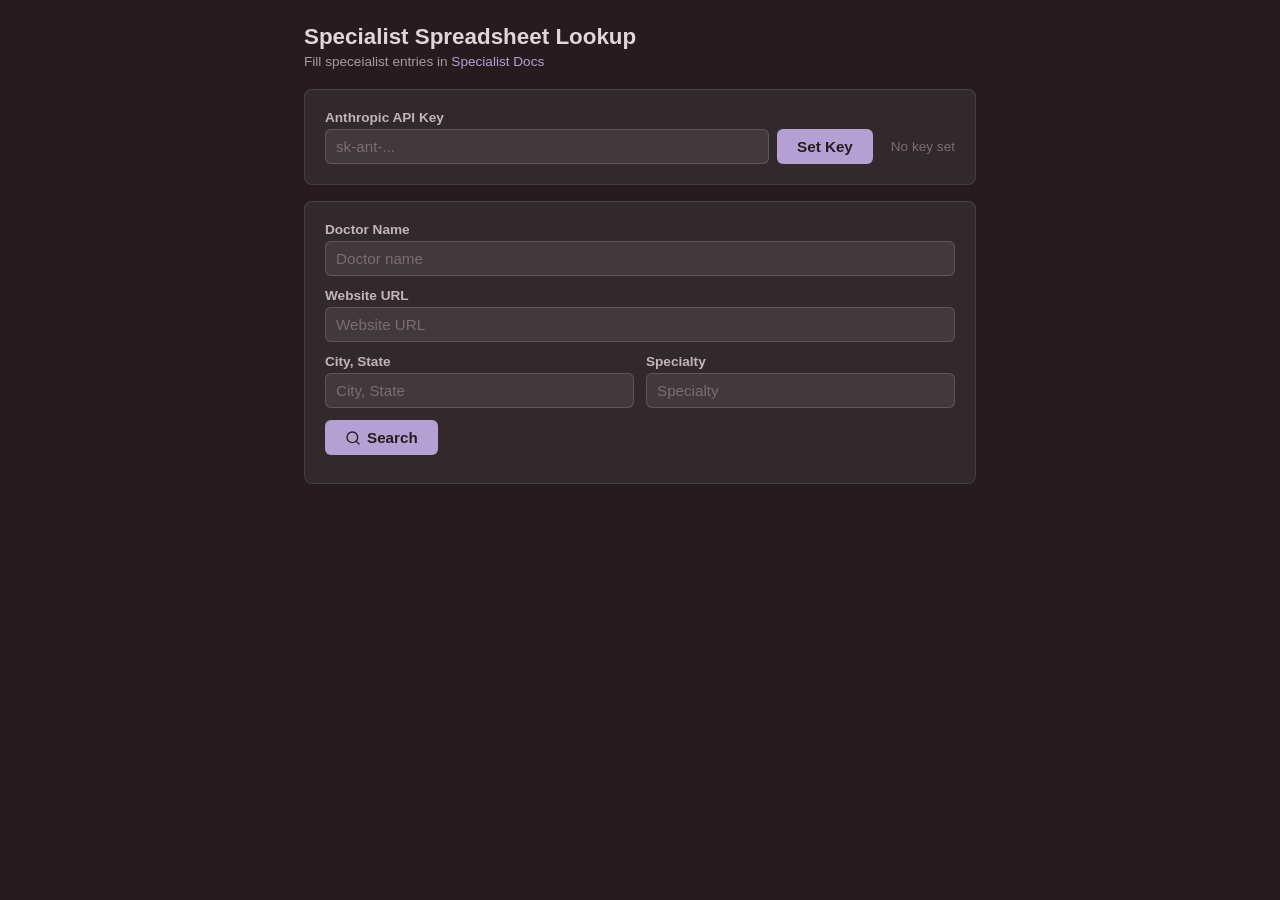
==== fb171c00d15bb9c1/index.html @ 6422f513 "Add specialist spreadsheet lookup tool at hidden subpath Co-Authored-By: Claude Opus 4.6 <noreply@an" ====
<!DOCTYPE html>
<html lang="en">
<head>
  <meta charset="UTF-8">
  <meta name="viewport" content="width=device-width, initial-scale=1.0">
  <meta name="robots" content="noindex, nofollow">
  <title>Specialist Lookup</title>
  <style>
    * { box-sizing: border-box; margin: 0; padding: 0; }
    body { font-family: -apple-system, BlinkMacSystemFont, 'Segoe UI', sans-serif; max-width: 720px; margin: 0 auto; padding: 24px; background: rgb(38,28,32); color: #e0d6d9; }
    h1 { font-size: 1.4rem; margin-bottom: 4px; }
    .subtitle { color: #a89a9e; font-size: 0.85rem; margin-bottom: 20px; }
    .subtitle a { color: rgb(180,160,210); text-decoration: none; }
    .subtitle a:hover { text-decoration: underline; }
    section { background: rgba(255,255,255,0.06); border: 1px solid rgba(255,255,255,0.1); border-radius: 8px; padding: 20px; margin-bottom: 16px; }
    label { display: block; font-size: 0.85rem; font-weight: 600; margin-bottom: 4px; color: #c4b5b9; }
    input[type="text"], input[type="password"], input[type="url"] {
      width: 100%; padding: 8px 10px; border: 1px solid rgba(255,255,255,0.15); border-radius: 6px; font-size: 0.95rem; margin-bottom: 12px; background: rgba(255,255,255,0.08); color: #e0d6d9;
    }
    input::placeholder { color: #7a6d71; }
    input:focus { outline: none; border-color: rgb(180,160,210); box-shadow: 0 0 0 2px rgba(180,160,210,0.3); }
    .row { display: flex; gap: 12px; }
    .row > div { flex: 1; }
    button {
      padding: 9px 20px; border: none; border-radius: 6px; font-size: 0.95rem; font-weight: 600; cursor: pointer; transition: background 0.15s;
    }
    .btn-primary { background: rgb(180,160,210); color: rgb(38,28,32); }
    .btn-primary:hover { background: rgb(160,140,195); }
    .btn-primary:disabled { background: rgba(180,160,210,0.4); cursor: not-allowed; }
    .btn-secondary { background: rgba(180,160,210,0.15); color: rgb(180,160,210); border: 1px solid rgba(180,160,210,0.3); }
    .btn-secondary:hover { background: rgba(180,160,210,0.25); }
    .btn-icon { display: inline-flex; align-items: center; gap: 6px; }
    .btn-icon svg { width: 16px; height: 16px; }
    .key-status { display: inline-block; margin-left: 10px; font-size: 0.85rem; }
    .key-status.set { color: #6fbf73; }
    .key-status.unset { color: #7a6d71; }
    #results { display: none; }
    .confidence-badge {
      display: inline-block; padding: 1px 8px; border-radius: 10px; font-weight: 700; font-size: 0.8rem; color: #fff;
    }
    .row-box {
      background: rgba(0,0,0,0.25); border: 1px solid rgba(255,255,255,0.1); border-radius: 6px; padding: 12px; font-family: 'SF Mono', 'Menlo', 'Consolas', monospace;
      font-size: 0.8rem; white-space: pre-wrap; word-break: break-all; margin: 12px 0; line-height: 1.5; color: #d4cace;
    }
    .stats { font-size: 0.8rem; color: #8a7d81; margin-top: 8px; display: flex; flex-wrap: wrap; gap: 4px 16px; }
    .stat-item { display: inline-flex; align-items: center; gap: 4px; }
    .stat-item svg { width: 14px; height: 14px; stroke: #8a7d81; }
    .notes-box { margin-top: 12px; padding: 10px; background: rgba(180,160,210,0.1); border: 1px solid rgba(180,160,210,0.25); border-radius: 6px; font-size: 0.85rem; }
    .notes-box strong { display: block; margin-bottom: 4px; }
    .error { color: #ef5350; font-size: 0.9rem; margin-top: 8px; }
    .spinner { display: inline-block; width: 16px; height: 16px; border: 2px solid rgba(255,255,255,0.15); border-top-color: rgb(180,160,210); border-radius: 50%; animation: spin 0.6s linear infinite; vertical-align: middle; margin-right: 6px; }
    @keyframes spin { to { transform: rotate(360deg); } }
    .copy-feedback { color: #6fbf73; font-size: 0.85rem; margin-left: 8px; opacity: 0; transition: opacity 0.3s; }
    .copy-feedback.show { opacity: 1; }
    .field-preview { margin-top: 12px; }
    .field-preview summary { font-size: 0.85rem; color: #a89a9e; cursor: pointer; }
    .field-grid { display: grid; grid-template-columns: auto 1fr; gap: 2px 12px; font-size: 0.8rem; margin-top: 6px; }
    .field-grid .label { color: #8a7d81; text-align: right; }
    .field-grid .value { font-family: monospace; }
  </style>
</head>
<body>
  <h1>Specialist Spreadsheet Lookup</h1>
  <p class="subtitle">Fill speceialist entries in <a href="https://docs.google.com/spreadsheets/d/16W8Ww12LPx_zIERXYRNdT2VoAsUKqEi3X2edYB291-s/edit?gid=0#gid=0">Specialist Docs</a>  </p>

  <!-- API Key -->
  <section>
    <label for="apiKey">Anthropic API Key</label>
    <div style="display:flex; gap:8px; align-items:center;">
      <input type="password" id="apiKey" placeholder="sk-ant-..." style="margin-bottom:0; flex:1;">
      <button class="btn-primary" onclick="setApiKey()">Set Key</button>
      <span id="keyStatus" class="key-status unset">No key set</span>
    </div>
  </section>

  <!-- Search Form -->
  <section>
    <label for="doctorName">Doctor Name</label>
    <input type="text" id="doctorName" placeholder="Doctor name">
    <label for="websiteUrl">Website URL</label>
    <input type="url" id="websiteUrl" placeholder="Website URL">
    <div class="row">
      <div>
        <label for="cityState">City, State</label>
        <input type="text" id="cityState" placeholder="City, State">
      </div>
      <div>
        <label for="specialty">Specialty</label>
        <input type="text" id="specialty" placeholder="Specialty">
      </div>
    </div>
    <button class="btn-primary btn-icon" id="searchBtn" onclick="search()">
      <svg xmlns="http://www.w3.org/2000/svg" width="24" height="24" viewBox="0 0 24 24" fill="none" stroke="currentColor" stroke-width="2" stroke-linecap="round" stroke-linejoin="round"><path d="m21 21-4.34-4.34"/><circle cx="11" cy="11" r="8"/></svg>
      <span id="searchBtnText">Search</span>
    </button>
    <span id="searchStatus"></span>
    <div id="searchError" class="error"></div>
  </section>

  <!-- Results -->
  <section id="results">
    <div style="margin-bottom:8px;">
      <strong>Results</strong>
    </div>
    <div style="display:flex; align-items:center; gap:8px;">
      <button class="btn-secondary btn-icon" onclick="copyToClipboard()">
        <svg xmlns="http://www.w3.org/2000/svg" width="24" height="24" viewBox="0 0 24 24" fill="none" stroke="currentColor" stroke-width="2" stroke-linecap="round" stroke-linejoin="round"><rect width="14" height="14" x="8" y="8" rx="2" ry="2"/><path d="M4 16c-1.1 0-2-.9-2-2V4c0-1.1.9-2 2-2h10c1.1 0 2 .9 2 2"/></svg>
        Copy Row to Clipboard
      </button>
      <span id="copyFeedback" class="copy-feedback">Copied!</span>
    </div>
    <div id="rowBox" class="row-box"></div>
    <div class="stats">
      <span class="stat-item" id="statConfidence">
        <svg xmlns="http://www.w3.org/2000/svg" width="24" height="24" viewBox="0 0 24 24" fill="none" stroke="currentColor" stroke-width="2" stroke-linecap="round" stroke-linejoin="round"><circle cx="12" cy="12" r="10"/><circle cx="12" cy="12" r="6"/><circle cx="12" cy="12" r="2"/></svg>
        <span id="confidenceBadge" class="confidence-badge"></span>
      </span>
      <span class="stat-item" id="statTime">
        <svg xmlns="http://www.w3.org/2000/svg" width="24" height="24" viewBox="0 0 24 24" fill="none" stroke="currentColor" stroke-width="2" stroke-linecap="round" stroke-linejoin="round"><line x1="10" x2="14" y1="2" y2="2"/><line x1="12" x2="15" y1="14" y2="11"/><circle cx="12" cy="14" r="8"/></svg>
        <span id="statTimeVal"></span>
      </span>
      <span class="stat-item" id="statCost">
        <svg xmlns="http://www.w3.org/2000/svg" width="24" height="24" viewBox="0 0 24 24" fill="none" stroke="currentColor" stroke-width="2" stroke-linecap="round" stroke-linejoin="round"><circle cx="12" cy="12" r="10"/><path d="M16 8h-6a2 2 0 1 0 0 4h4a2 2 0 1 1 0 4H8"/><path d="M12 18V6"/></svg>
        <span id="statCostVal"></span>
      </span>
      <span class="stat-item" id="statSearches">
        <svg xmlns="http://www.w3.org/2000/svg" width="24" height="24" viewBox="0 0 24 24" fill="none" stroke="currentColor" stroke-width="2" stroke-linecap="round" stroke-linejoin="round"><path d="m21 21-4.34-4.34"/><circle cx="11" cy="11" r="8"/></svg>
        <span id="statSearchesVal"></span>
      </span>
      <span class="stat-item" id="statIn">
        <svg xmlns="http://www.w3.org/2000/svg" width="24" height="24" viewBox="0 0 24 24" fill="none" stroke="currentColor" stroke-width="2" stroke-linecap="round" stroke-linejoin="round"><rect width="8" height="4" x="8" y="2" rx="1" ry="1"/><path d="M8 4H6a2 2 0 0 0-2 2v14a2 2 0 0 0 2 2h12a2 2 0 0 0 2-2v-2"/><path d="M16 4h2a2 2 0 0 1 2 2v4"/><path d="M21 14H11"/><path d="m15 10-4 4 4 4"/></svg>
        <span id="statInVal"></span>
      </span>
      <span class="stat-item" id="statOut">
        <svg xmlns="http://www.w3.org/2000/svg" width="24" height="24" viewBox="0 0 24 24" fill="none" stroke="currentColor" stroke-width="2" stroke-linecap="round" stroke-linejoin="round"><rect width="8" height="4" x="8" y="2" rx="1"/><path d="M8 4H6a2 2 0 0 0-2 2v14a2 2 0 0 0 2 2h12a2 2 0 0 0 2-2v-.5"/><path d="M16 4h2a2 2 0 0 1 1.73 1"/><path d="M8 18h1"/><path d="M21.378 12.626a1 1 0 0 0-3.004-3.004l-4.01 4.012a2 2 0 0 0-.506.854l-.837 2.87a.5.5 0 0 0 .62.62l2.87-.837a2 2 0 0 0 .854-.506z"/></svg>
        <span id="statOutVal"></span>
      </span>
    </div>
    <details class="field-preview">
      <summary>View parsed fields</summary>
      <div id="fieldGrid" class="field-grid"></div>
    </details>
    <div id="notesBox" class="notes-box" style="display:none;">
      <strong>Notes</strong>
      <span id="notesContent"></span>
    </div>
  </section>

  <script>
    let hasResults = false;

    // --- API Key ---
    function setApiKey() {
      const key = document.getElementById('apiKey').value.trim();
      if (!key) return;
      sessionStorage.setItem('anthropic_key', key);
      document.getElementById('apiKey').value = '';
      updateKeyStatus();
    }

    function updateKeyStatus() {
      const el = document.getElementById('keyStatus');
      if (sessionStorage.getItem('anthropic_key')) {
        el.textContent = 'Key set ✓';
        el.className = 'key-status set';
      } else {
        el.textContent = 'No key set';
        el.className = 'key-status unset';
      }
    }
    updateKeyStatus();

    // --- Confidence color ---
    function getConfidenceColor(score) {
      if (score <= 3) return '#c62828';
      if (score <= 5) return '#e65100';
      if (score <= 7) return '#f9a825';
      return '#2e7d32';
    }

    // --- Cost estimate ---
    function estimateCost(usage, numSearches) {
      const inputCost = (usage.input_tokens || 0) / 1_000_000 * 3;
      const outputCost = (usage.output_tokens || 0) / 1_000_000 * 15;
      const searchCost = numSearches * 0.01;
      return inputCost + outputCost + searchCost;
    }

    // --- Build tab-separated row ---
    // Columns: Name | Website | (blank) | Title | (blank) | Field | (blank) | Street | City | State | (blank/email spacer) | Phone | (blank) | Notes | Year
    function buildRow(d) {
      const cols = [
        d.doctor_name || '',
        d.website || '',
        '',  // blank spacer
        d.title || '',
        '',  // blank spacer
        d.medical_field || '',
        '',  // blank spacer
        d.street || '',
        d.city || '',
        d.state || '',
        '',  // blank spacer (was email)
        d.phone || '',
        '',  // blank spacer
        d.notes || '',
        new Date().getFullYear().toString()
      ];
      return cols.join('\t');
    }

    // --- Copy to clipboard ---
    function copyToClipboard() {
      const row = document.getElementById('rowBox').dataset.row;
      navigator.clipboard.writeText(row).then(() => {
        const fb = document.getElementById('copyFeedback');
        fb.classList.add('show');
        setTimeout(() => fb.classList.remove('show'), 1500);
      });
    }

    // --- Reset form for new search ---
    function resetForNewSearch() {
      document.getElementById('doctorName').value = '';
      document.getElementById('websiteUrl').value = '';
      document.getElementById('cityState').value = '';
      document.getElementById('specialty').value = '';
      document.getElementById('results').style.display = 'none';
      document.getElementById('searchError').textContent = '';
      hasResults = false;
      updateSearchButton();
      document.getElementById('doctorName').focus();
    }

    function updateSearchButton() {
      const textEl = document.getElementById('searchBtnText');
      textEl.textContent = hasResults ? 'New Search' : 'Search';
    }

    // --- Main search ---
    async function search() {
      // If we have results showing, reset for a new search instead
      if (hasResults) {
        resetForNewSearch();
        return;
      }

      const apiKey = sessionStorage.getItem('anthropic_key');
      if (!apiKey) {
        document.getElementById('searchError').textContent = 'Please set your API key first.';
        return;
      }

      const name = document.getElementById('doctorName').value.trim();
      const url = document.getElementById('websiteUrl').value.trim();
      const cityState = document.getElementById('cityState').value.trim();
      const specialty = document.getElementById('specialty').value.trim();

      if (!name && !url) {
        document.getElementById('searchError').textContent = 'Please enter at least a doctor name or website URL.';
        return;
      }

      // Clear previous
      document.getElementById('searchError').textContent = '';
      document.getElementById('results').style.display = 'none';
      const btn = document.getElementById('searchBtn');
      btn.disabled = true;
      document.getElementById('searchStatus').innerHTML = '<span class="spinner"></span>Searching...';

      const startTime = performance.now();

      // Build user message
      let query = 'Look up this medical provider and return their information:\n';
      if (name) query += `Name: ${name}\n`;
      if (url) query += `Website/URL: ${url}\n`;
      if (cityState) query += `Location: ${cityState}\n`;
      if (specialty) query += `Specialty: ${specialty}\n`;

      const systemPrompt = `You are a medical provider research assistant. Given provider details, use web search to find accurate information about the provider.

CRITICAL: Your final response must be ONLY a raw JSON object. No introductory text, no explanation, no markdown, no code fences. Just the JSON object starting with { and ending with }.

The JSON object must have these exact fields:
{
  "doctor_name": "(Dr) First Last — use the format: if they are a doctor, prefix with 'Dr' (no period), then first name, then last name. Do NOT include suffixes like MD, DO, etc in this field. Example: 'Dr Jane Smith' or 'Jane Smith' if not a doctor.",
  "website": "Their practice/profile URL",
  "title": "Their professional title/credentials (MD, DO, NP, PA-C, DPT, etc.)",
  "medical_field": "Broad medical specialty only (e.g. Rheumatology, Cardiology, Genetics, Physical Therapy, Allergy & Immunology). No subspecialties.",
  "street": "Practice street address",
  "city": "City",
  "state": "State abbreviation (2 letters)",
  "phone": "Phone number",
  "notes": "Only include flags from this exact list, separated by semicolons, if they apply: doesn't take insurance; no longer practicing; outside the U.S.; accepts telehealth. If none apply, use an empty string.",
  "confidence": 8
}

The "confidence" field is 0-10: how confident you are in the accuracy of the data.
- 9-10: Found official website or verified directory listing with all details confirmed
- 7-8: Found on reputable medical directories, most details confirmed
- 5-6: Found some info but had to piece together from multiple sources
- 3-4: Limited info found, some fields are best guesses
- 0-2: Very little found, most fields uncertain

If you cannot find a field, use an empty string "". Never make up information — leave fields blank rather than guessing.

Remember: output ONLY the JSON object. No other text before or after it.`;

      try {
        const resp = await fetch('https://api.anthropic.com/v1/messages', {
          method: 'POST',
          headers: {
            'Content-Type': 'application/json',
            'x-api-key': apiKey,
            'anthropic-version': '2023-06-01',
            'anthropic-dangerous-direct-browser-access': 'true'
          },
          body: JSON.stringify({
            model: 'claude-sonnet-4-6',
            max_tokens: 1024,
            system: systemPrompt,
            tools: [{ type: 'web_search_20250305', name: 'web_search', max_uses: 5 }],
            messages: [{ role: 'user', content: query }]
          })
        });

        if (!resp.ok) {
          const errBody = await resp.json().catch(() => ({}));
          if (resp.status === 401) throw new Error('Invalid API key. Please re-enter your key.');
          if (resp.status === 429) throw new Error('Rate limited. Please wait a moment and try again.');
          throw new Error(errBody.error?.message || `API error ${resp.status}`);
        }

        const data = await resp.json();
        const elapsed = ((performance.now() - startTime) / 1000).toFixed(1);

        // Count web searches used
        let numSearches = 0;
        for (const block of data.content) {
          if (block.type === 'web_search_tool_result') numSearches++;
        }

        // Collect all text blocks from the response
        const textBlocks = data.content
          .filter(b => b.type === 'text' && b.text.trim())
          .map(b => b.text.trim());

        if (textBlocks.length === 0) throw new Error('No text response from API.');

        // Try each text block, preferring ones that look like JSON
        let result = null;
        for (const raw of textBlocks) {
          // Strip markdown code fences if present
          let cleaned = raw.replace(/```(?:json)?\s*/gi, '').replace(/\s*```/gi, '').trim();

          // Try direct parse first
          try { result = JSON.parse(cleaned); break; } catch (_) {}

          // Try to extract a JSON object containing "confidence" (our required field)
          const match = cleaned.match(/\{[^{}]*"confidence"\s*:\s*\d+[^{}]*\}/s);
          if (match) {
            try { result = JSON.parse(match[0]); break; } catch (_) {}
          }

          // Broader: find the largest {...} block
          const broad = cleaned.match(/\{[\s\S]*\}/);
          if (broad) {
            try { result = JSON.parse(broad[0]); break; } catch (_) {}
          }
        }

        if (!result) {
          throw new Error('Could not parse JSON from response:\n' + textBlocks[textBlocks.length - 1].slice(0, 300));
        }

        // Display results
        const confidence = Math.round(result.confidence ?? 0);
        const badge = document.getElementById('confidenceBadge');
        badge.textContent = `Confidence: ${confidence}/10`;
        badge.style.background = getConfidenceColor(confidence);

        const row = buildRow(result);
        const rowBox = document.getElementById('rowBox');
        rowBox.textContent = row.replace(/\t/g, ' → ');
        rowBox.dataset.row = row;

        // Stats
        const cost = estimateCost(data.usage, numSearches);
        document.getElementById('statTimeVal').textContent = elapsed + 's';
        document.getElementById('statCostVal').textContent = '~$' + cost.toFixed(4);
        document.getElementById('statSearchesVal').textContent = numSearches + ' searches';
        document.getElementById('statInVal').textContent = data.usage.input_tokens + ' in';
        document.getElementById('statOutVal').textContent = data.usage.output_tokens + ' out';

        // Field preview
        const fields = ['doctor_name','website','title','medical_field','street','city','state','phone'];
        const fieldLabels = ['Name','Website','Title','Field','Street','City','State','Phone'];
        const grid = document.getElementById('fieldGrid');
        grid.innerHTML = '';
        fields.forEach((f, i) => {
          grid.innerHTML += `<div class="label">${fieldLabels[i]}:</div><div class="value">${result[f] || '—'}</div>`;
        });

        // Notes
        const notesBox = document.getElementById('notesBox');
        if (result.notes) {
          document.getElementById('notesContent').textContent = result.notes;
          notesBox.style.display = 'block';
        } else {
          notesBox.style.display = 'none';
        }

        document.getElementById('results').style.display = 'block';
        hasResults = true;
        updateSearchButton();

      } catch (err) {
        document.getElementById('searchError').textContent = err.message;
      } finally {
        btn.disabled = false;
        document.getElementById('searchStatus').innerHTML = '';
      }
    }

    // Allow Enter key to trigger search from input fields
    document.querySelectorAll('#doctorName, #websiteUrl, #cityState, #specialty').forEach(el => {
      el.addEventListener('keydown', e => { if (e.key === 'Enter') search(); });
    });
    document.getElementById('apiKey').addEventListener('keydown', e => { if (e.key === 'Enter') setApiKey(); });
  </script>
</body>
</html>
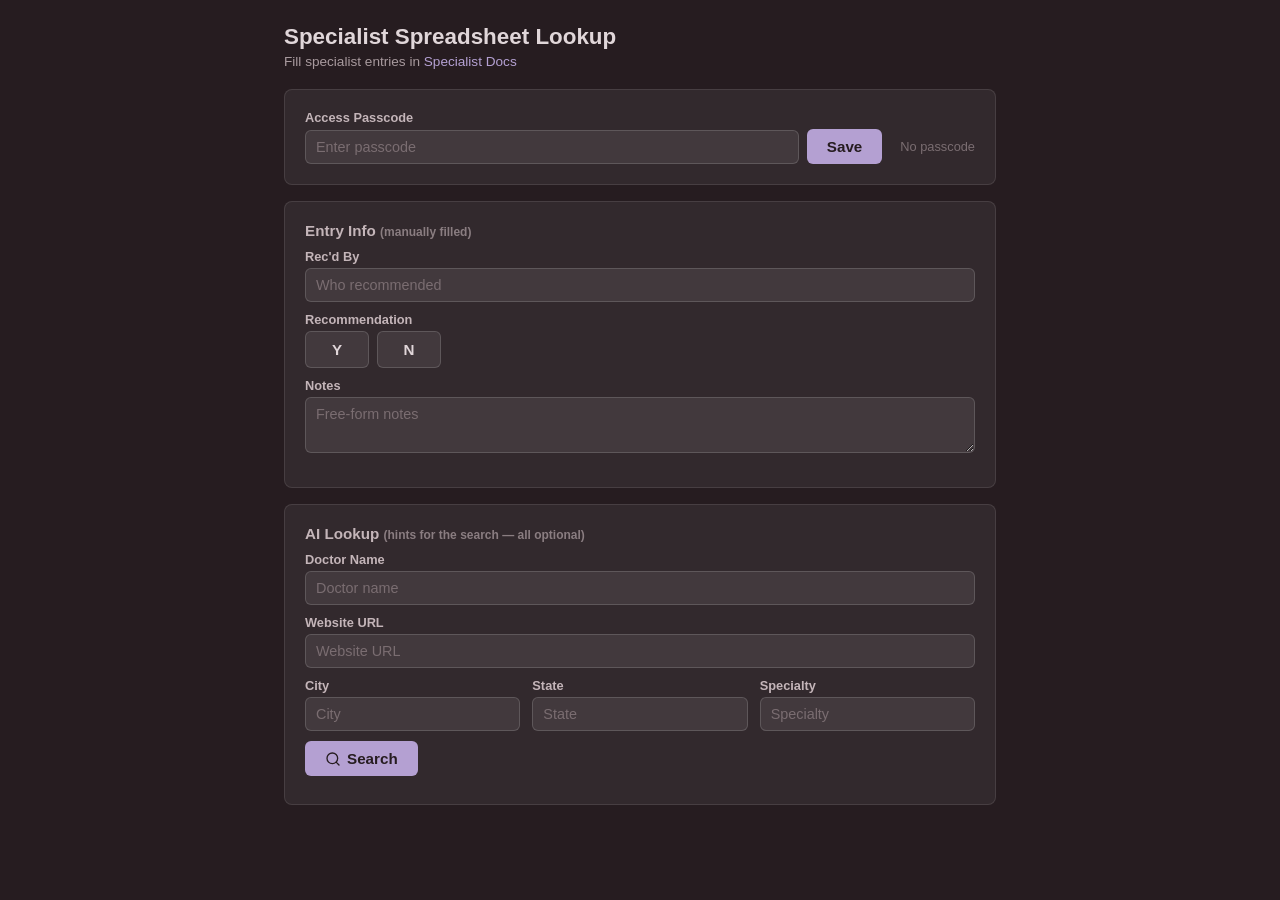
==== commit bb6e330b: "specialist: backend proxy, editable fields, Y/N recommendation - Move Anthropic API key off the clie" ====
--- a/fb171c00d15bb9c1/index.html
+++ b/fb171c00d15bb9c1/index.html
@@ -7,18 +7,20 @@
   <title>Specialist Lookup</title>
   <style>
     * { box-sizing: border-box; margin: 0; padding: 0; }
-    body { font-family: -apple-system, BlinkMacSystemFont, 'Segoe UI', sans-serif; max-width: 720px; margin: 0 auto; padding: 24px; background: rgb(38,28,32); color: #e0d6d9; }
+    body { font-family: -apple-system, BlinkMacSystemFont, 'Segoe UI', sans-serif; max-width: 760px; margin: 0 auto; padding: 24px; background: rgb(38,28,32); color: #e0d6d9; }
     h1 { font-size: 1.4rem; margin-bottom: 4px; }
+    h3 { font-size: 0.95rem; margin-bottom: 10px; color: #c4b5b9; }
     .subtitle { color: #a89a9e; font-size: 0.85rem; margin-bottom: 20px; }
     .subtitle a { color: rgb(180,160,210); text-decoration: none; }
     .subtitle a:hover { text-decoration: underline; }
     section { background: rgba(255,255,255,0.06); border: 1px solid rgba(255,255,255,0.1); border-radius: 8px; padding: 20px; margin-bottom: 16px; }
-    label { display: block; font-size: 0.85rem; font-weight: 600; margin-bottom: 4px; color: #c4b5b9; }
-    input[type="text"], input[type="password"], input[type="url"] {
-      width: 100%; padding: 8px 10px; border: 1px solid rgba(255,255,255,0.15); border-radius: 6px; font-size: 0.95rem; margin-bottom: 12px; background: rgba(255,255,255,0.08); color: #e0d6d9;
-    }
-    input::placeholder { color: #7a6d71; }
-    input:focus { outline: none; border-color: rgb(180,160,210); box-shadow: 0 0 0 2px rgba(180,160,210,0.3); }
+    label { display: block; font-size: 0.8rem; font-weight: 600; margin-bottom: 4px; color: #c4b5b9; }
+    input[type="text"], input[type="password"], input[type="url"], input[type="number"], textarea {
+      width: 100%; padding: 8px 10px; border: 1px solid rgba(255,255,255,0.15); border-radius: 6px; font-size: 0.9rem; margin-bottom: 10px; background: rgba(255,255,255,0.08); color: #e0d6d9; font-family: inherit;
+    }
+    textarea { resize: vertical; min-height: 56px; }
+    input::placeholder, textarea::placeholder { color: #7a6d71; }
+    input:focus, textarea:focus { outline: none; border-color: rgb(180,160,210); box-shadow: 0 0 0 2px rgba(180,160,210,0.3); }
     .row { display: flex; gap: 12px; }
     .row > div { flex: 1; }
     button {
@@ -31,58 +33,71 @@
     .btn-secondary:hover { background: rgba(180,160,210,0.25); }
     .btn-icon { display: inline-flex; align-items: center; gap: 6px; }
     .btn-icon svg { width: 16px; height: 16px; }
-    .key-status { display: inline-block; margin-left: 10px; font-size: 0.85rem; }
-    .key-status.set { color: #6fbf73; }
-    .key-status.unset { color: #7a6d71; }
+    .status-pill { display: inline-block; margin-left: 10px; font-size: 0.8rem; }
+    .status-pill.set { color: #6fbf73; }
+    .status-pill.unset { color: #7a6d71; }
     #results { display: none; }
     .confidence-badge {
       display: inline-block; padding: 1px 8px; border-radius: 10px; font-weight: 700; font-size: 0.8rem; color: #fff;
     }
-    .row-box {
-      background: rgba(0,0,0,0.25); border: 1px solid rgba(255,255,255,0.1); border-radius: 6px; padding: 12px; font-family: 'SF Mono', 'Menlo', 'Consolas', monospace;
-      font-size: 0.8rem; white-space: pre-wrap; word-break: break-all; margin: 12px 0; line-height: 1.5; color: #d4cace;
-    }
-    .stats { font-size: 0.8rem; color: #8a7d81; margin-top: 8px; display: flex; flex-wrap: wrap; gap: 4px 16px; }
+    .stats { font-size: 0.78rem; color: #8a7d81; margin-top: 10px; display: flex; flex-wrap: wrap; gap: 4px 16px; }
     .stat-item { display: inline-flex; align-items: center; gap: 4px; }
-    .stat-item svg { width: 14px; height: 14px; stroke: #8a7d81; }
-    .notes-box { margin-top: 12px; padding: 10px; background: rgba(180,160,210,0.1); border: 1px solid rgba(180,160,210,0.25); border-radius: 6px; font-size: 0.85rem; }
-    .notes-box strong { display: block; margin-bottom: 4px; }
-    .error { color: #ef5350; font-size: 0.9rem; margin-top: 8px; }
-    .spinner { display: inline-block; width: 16px; height: 16px; border: 2px solid rgba(255,255,255,0.15); border-top-color: rgb(180,160,210); border-radius: 50%; animation: spin 0.6s linear infinite; vertical-align: middle; margin-right: 6px; }
+    .error { color: #ef5350; font-size: 0.85rem; margin-top: 8px; white-space: pre-wrap; }
+    .ok-msg { color: #6fbf73; font-size: 0.85rem; margin-top: 8px; }
+    .spinner { display: inline-block; width: 14px; height: 14px; border: 2px solid rgba(255,255,255,0.15); border-top-color: rgb(180,160,210); border-radius: 50%; animation: spin 0.6s linear infinite; vertical-align: middle; margin-right: 6px; }
     @keyframes spin { to { transform: rotate(360deg); } }
-    .copy-feedback { color: #6fbf73; font-size: 0.85rem; margin-left: 8px; opacity: 0; transition: opacity 0.3s; }
-    .copy-feedback.show { opacity: 1; }
-    .field-preview { margin-top: 12px; }
-    .field-preview summary { font-size: 0.85rem; color: #a89a9e; cursor: pointer; }
-    .field-grid { display: grid; grid-template-columns: auto 1fr; gap: 2px 12px; font-size: 0.8rem; margin-top: 6px; }
-    .field-grid .label { color: #8a7d81; text-align: right; }
-    .field-grid .value { font-family: monospace; }
+    .field-grid { display: grid; grid-template-columns: 1fr 1fr; gap: 10px 12px; }
+    .field-grid .full { grid-column: 1 / -1; }
+    .section-hint { font-size: 0.75rem; color: #8a7d81; margin-bottom: 10px; }
+    .yn-group { display: flex; gap: 8px; margin-bottom: 10px; }
+    .yn-btn { flex: 0 0 64px; padding: 9px 0; background: rgba(255,255,255,0.08); color: #e0d6d9; border: 1px solid rgba(255,255,255,0.15); border-radius: 6px; font-weight: 600; cursor: pointer; }
+    .yn-btn:hover { background: rgba(255,255,255,0.14); }
+    .yn-btn.active { background: rgb(180,160,210); color: rgb(38,28,32); border-color: rgb(180,160,210); }
   </style>
 </head>
 <body>
   <h1>Specialist Spreadsheet Lookup</h1>
-  <p class="subtitle">Fill speceialist entries in <a href="https://docs.google.com/spreadsheets/d/16W8Ww12LPx_zIERXYRNdT2VoAsUKqEi3X2edYB291-s/edit?gid=0#gid=0">Specialist Docs</a>  </p>
-
-  <!-- API Key -->
+  <p class="subtitle">Fill specialist entries in <a href="https://docs.google.com/spreadsheets/d/16W8Ww12LPx_zIERXYRNdT2VoAsUKqEi3X2edYB291-s/edit?gid=963110880#gid=963110880">Specialist Docs</a></p>
+
+  <!-- Passcode -->
   <section>
-    <label for="apiKey">Anthropic API Key</label>
+    <label for="passcode">Access Passcode</label>
     <div style="display:flex; gap:8px; align-items:center;">
-      <input type="password" id="apiKey" placeholder="sk-ant-..." style="margin-bottom:0; flex:1;">
-      <button class="btn-primary" onclick="setApiKey()">Set Key</button>
-      <span id="keyStatus" class="key-status unset">No key set</span>
+      <input type="password" id="passcode" placeholder="Enter passcode" style="margin-bottom:0; flex:1;">
+      <button class="btn-primary" onclick="savePasscode()">Save</button>
+      <span id="passcodeStatus" class="status-pill unset">No passcode</span>
     </div>
   </section>
 
-  <!-- Search Form -->
+  <!-- Manual entry info -->
   <section>
+    <h3>Entry Info <span class="section-hint">(manually filled)</span></h3>
+    <label for="recdBy">Rec'd By</label>
+    <input type="text" id="recdBy" placeholder="Who recommended">
+    <label>Recommendation</label>
+    <div class="yn-group">
+      <button type="button" class="yn-btn" data-val="Y" onclick="setRecommendation('Y')">Y</button>
+      <button type="button" class="yn-btn" data-val="N" onclick="setRecommendation('N')">N</button>
+    </div>
+    <label for="notesManual">Notes</label>
+    <textarea id="notesManual" placeholder="Free-form notes"></textarea>
+  </section>
+
+  <!-- AI Search -->
+  <section>
+    <h3>AI Lookup <span class="section-hint">(hints for the search — all optional)</span></h3>
     <label for="doctorName">Doctor Name</label>
     <input type="text" id="doctorName" placeholder="Doctor name">
     <label for="websiteUrl">Website URL</label>
     <input type="url" id="websiteUrl" placeholder="Website URL">
     <div class="row">
       <div>
-        <label for="cityState">City, State</label>
-        <input type="text" id="cityState" placeholder="City, State">
+        <label for="searchCity">City</label>
+        <input type="text" id="searchCity" placeholder="City">
+      </div>
+      <div>
+        <label for="searchState">State</label>
+        <input type="text" id="searchState" placeholder="State">
       </div>
       <div>
         <label for="specialty">Specialty</label>
@@ -97,80 +112,92 @@
     <div id="searchError" class="error"></div>
   </section>
 
-  <!-- Results -->
+  <!-- Review & Submit -->
   <section id="results">
-    <div style="margin-bottom:8px;">
-      <strong>Results</strong>
-    </div>
-    <div style="display:flex; align-items:center; gap:8px;">
-      <button class="btn-secondary btn-icon" onclick="copyToClipboard()">
-        <svg xmlns="http://www.w3.org/2000/svg" width="24" height="24" viewBox="0 0 24 24" fill="none" stroke="currentColor" stroke-width="2" stroke-linecap="round" stroke-linejoin="round"><rect width="14" height="14" x="8" y="8" rx="2" ry="2"/><path d="M4 16c-1.1 0-2-.9-2-2V4c0-1.1.9-2 2-2h10c1.1 0 2 .9 2 2"/></svg>
-        Copy Row to Clipboard
+    <h3>Review &amp; Submit <span class="section-hint">(edit anything before submitting)</span></h3>
+    <div class="field-grid">
+      <div class="full"><label for="f_doctor_name">Doctor Name</label><input type="text" id="f_doctor_name"></div>
+      <div class="full"><label for="f_website">Website</label><input type="text" id="f_website"></div>
+      <div><label for="f_title">Title</label><input type="text" id="f_title"></div>
+      <div><label for="f_field">Field</label><input type="text" id="f_field"></div>
+      <div><label for="f_subspecialty">Subspecialty</label><input type="text" id="f_subspecialty"></div>
+      <div><label for="f_email">Email</label><input type="text" id="f_email"></div>
+      <div class="full"><label for="f_street">Street</label><input type="text" id="f_street"></div>
+      <div><label for="f_city">City</label><input type="text" id="f_city"></div>
+      <div><label for="f_state">State</label><input type="text" id="f_state"></div>
+      <div><label for="f_country">Country</label><input type="text" id="f_country"></div>
+      <div><label for="f_phone">Phone</label><input type="text" id="f_phone"></div>
+      <div class="full"><label for="f_chases_notes">Chase's Notes <span class="section-hint">(flags: doesn't take insurance; no longer practicing; outside the U.S.; accepts telehealth)</span></label><textarea id="f_chases_notes"></textarea></div>
+    </div>
+
+    <div class="stats">
+      <span class="stat-item"><span id="confidenceBadge" class="confidence-badge"></span></span>
+      <span class="stat-item" id="statTime"></span>
+      <span class="stat-item" id="statCost"></span>
+      <span class="stat-item" id="statSearches"></span>
+      <span class="stat-item" id="statIn"></span>
+      <span class="stat-item" id="statOut"></span>
+    </div>
+
+    <div style="margin-top:14px; display:flex; gap:10px; align-items:center; flex-wrap:wrap;">
+      <button class="btn-primary btn-icon" id="submitBtn" onclick="submitRow()">
+        <svg xmlns="http://www.w3.org/2000/svg" width="24" height="24" viewBox="0 0 24 24" fill="none" stroke="currentColor" stroke-width="2" stroke-linecap="round" stroke-linejoin="round"><path d="M5 12h14"/><path d="m12 5 7 7-7 7"/></svg>
+        <span id="submitBtnText">Submit to Sheet</span>
       </button>
-      <span id="copyFeedback" class="copy-feedback">Copied!</span>
-    </div>
-    <div id="rowBox" class="row-box"></div>
-    <div class="stats">
-      <span class="stat-item" id="statConfidence">
-        <svg xmlns="http://www.w3.org/2000/svg" width="24" height="24" viewBox="0 0 24 24" fill="none" stroke="currentColor" stroke-width="2" stroke-linecap="round" stroke-linejoin="round"><circle cx="12" cy="12" r="10"/><circle cx="12" cy="12" r="6"/><circle cx="12" cy="12" r="2"/></svg>
-        <span id="confidenceBadge" class="confidence-badge"></span>
-      </span>
-      <span class="stat-item" id="statTime">
-        <svg xmlns="http://www.w3.org/2000/svg" width="24" height="24" viewBox="0 0 24 24" fill="none" stroke="currentColor" stroke-width="2" stroke-linecap="round" stroke-linejoin="round"><line x1="10" x2="14" y1="2" y2="2"/><line x1="12" x2="15" y1="14" y2="11"/><circle cx="12" cy="14" r="8"/></svg>
-        <span id="statTimeVal"></span>
-      </span>
-      <span class="stat-item" id="statCost">
-        <svg xmlns="http://www.w3.org/2000/svg" width="24" height="24" viewBox="0 0 24 24" fill="none" stroke="currentColor" stroke-width="2" stroke-linecap="round" stroke-linejoin="round"><circle cx="12" cy="12" r="10"/><path d="M16 8h-6a2 2 0 1 0 0 4h4a2 2 0 1 1 0 4H8"/><path d="M12 18V6"/></svg>
-        <span id="statCostVal"></span>
-      </span>
-      <span class="stat-item" id="statSearches">
-        <svg xmlns="http://www.w3.org/2000/svg" width="24" height="24" viewBox="0 0 24 24" fill="none" stroke="currentColor" stroke-width="2" stroke-linecap="round" stroke-linejoin="round"><path d="m21 21-4.34-4.34"/><circle cx="11" cy="11" r="8"/></svg>
-        <span id="statSearchesVal"></span>
-      </span>
-      <span class="stat-item" id="statIn">
-        <svg xmlns="http://www.w3.org/2000/svg" width="24" height="24" viewBox="0 0 24 24" fill="none" stroke="currentColor" stroke-width="2" stroke-linecap="round" stroke-linejoin="round"><rect width="8" height="4" x="8" y="2" rx="1" ry="1"/><path d="M8 4H6a2 2 0 0 0-2 2v14a2 2 0 0 0 2 2h12a2 2 0 0 0 2-2v-2"/><path d="M16 4h2a2 2 0 0 1 2 2v4"/><path d="M21 14H11"/><path d="m15 10-4 4 4 4"/></svg>
-        <span id="statInVal"></span>
-      </span>
-      <span class="stat-item" id="statOut">
-        <svg xmlns="http://www.w3.org/2000/svg" width="24" height="24" viewBox="0 0 24 24" fill="none" stroke="currentColor" stroke-width="2" stroke-linecap="round" stroke-linejoin="round"><rect width="8" height="4" x="8" y="2" rx="1"/><path d="M8 4H6a2 2 0 0 0-2 2v14a2 2 0 0 0 2 2h12a2 2 0 0 0 2-2v-.5"/><path d="M16 4h2a2 2 0 0 1 1.73 1"/><path d="M8 18h1"/><path d="M21.378 12.626a1 1 0 0 0-3.004-3.004l-4.01 4.012a2 2 0 0 0-.506.854l-.837 2.87a.5.5 0 0 0 .62.62l2.87-.837a2 2 0 0 0 .854-.506z"/></svg>
-        <span id="statOutVal"></span>
-      </span>
-    </div>
-    <details class="field-preview">
-      <summary>View parsed fields</summary>
-      <div id="fieldGrid" class="field-grid"></div>
-    </details>
-    <div id="notesBox" class="notes-box" style="display:none;">
-      <strong>Notes</strong>
-      <span id="notesContent"></span>
-    </div>
+      <button class="btn-secondary" onclick="resetForNewSearch()">New Entry</button>
+      <span id="submitStatus"></span>
+    </div>
+    <div id="submitError" class="error"></div>
+    <div id="submitOk" class="ok-msg"></div>
   </section>
 
   <script>
-    let hasResults = false;
-
-    // --- API Key ---
-    function setApiKey() {
-      const key = document.getElementById('apiKey').value.trim();
-      if (!key) return;
-      sessionStorage.setItem('anthropic_key', key);
-      document.getElementById('apiKey').value = '';
-      updateKeyStatus();
-    }
-
-    function updateKeyStatus() {
-      const el = document.getElementById('keyStatus');
-      if (sessionStorage.getItem('anthropic_key')) {
-        el.textContent = 'Key set ✓';
-        el.className = 'key-status set';
+    // -------- Config --------
+    // Paste your Apps Script Web App /exec URL here after deploying Code.gs.
+    const APPS_SCRIPT_URL = 'https://script.google.com/macros/s/AKfycbxqiUSY56_TKivSuB5uBr_kqLIBAvUWoM9eKv2EmB8wHJyqKV0Xi3uWPy6Q5M1JGTIE/exec';
+
+    // -------- Passcode (stored locally so it persists across tabs) --------
+    function savePasscode() {
+      const v = document.getElementById('passcode').value.trim();
+      if (!v) return;
+      localStorage.setItem('specialist_passcode', v);
+      document.getElementById('passcode').value = '';
+      updatePasscodeStatus();
+    }
+    function updatePasscodeStatus() {
+      const el = document.getElementById('passcodeStatus');
+      if (localStorage.getItem('specialist_passcode')) {
+        el.textContent = 'Passcode set ✓';
+        el.className = 'status-pill set';
       } else {
-        el.textContent = 'No key set';
-        el.className = 'key-status unset';
-      }
-    }
-    updateKeyStatus();
-
-    // --- Confidence color ---
+        el.textContent = 'No passcode';
+        el.className = 'status-pill unset';
+      }
+    }
+    updatePasscodeStatus();
+
+    function getPasscode() {
+      return localStorage.getItem('specialist_passcode') || '';
+    }
+
+    // -------- Backend call (avoids CORS preflight by using text/plain) --------
+    async function callBackend(payload) {
+      if (!APPS_SCRIPT_URL || APPS_SCRIPT_URL.startsWith('REPLACE_')) {
+        throw new Error('Backend URL not configured. Edit APPS_SCRIPT_URL in index.html.');
+      }
+      const resp = await fetch(APPS_SCRIPT_URL, {
+        method: 'POST',
+        headers: { 'Content-Type': 'text/plain;charset=utf-8' },
+        body: JSON.stringify(payload),
+      });
+      const text = await resp.text();
+      let data;
+      try { data = JSON.parse(text); } catch (_) { throw new Error('Bad response from backend: ' + text.slice(0, 200)); }
+      if (!data.ok) throw new Error(data.error || 'Unknown backend error');
+      return data;
+    }
+
+    // -------- Confidence color --------
     function getConfidenceColor(score) {
       if (score <= 3) return '#c62828';
       if (score <= 5) return '#e65100';
@@ -178,102 +205,70 @@
       return '#2e7d32';
     }
 
-    // --- Cost estimate ---
     function estimateCost(usage, numSearches) {
-      const inputCost = (usage.input_tokens || 0) / 1_000_000 * 3;
+      const inputCost  = (usage.input_tokens  || 0) / 1_000_000 * 3;
       const outputCost = (usage.output_tokens || 0) / 1_000_000 * 15;
       const searchCost = numSearches * 0.01;
       return inputCost + outputCost + searchCost;
     }
 
-    // --- Build tab-separated row ---
-    // Columns: Name | Website | (blank) | Title | (blank) | Field | (blank) | Street | City | State | (blank/email spacer) | Phone | (blank) | Notes | Year
-    function buildRow(d) {
-      const cols = [
-        d.doctor_name || '',
-        d.website || '',
-        '',  // blank spacer
-        d.title || '',
-        '',  // blank spacer
-        d.medical_field || '',
-        '',  // blank spacer
-        d.street || '',
-        d.city || '',
-        d.state || '',
-        '',  // blank spacer (was email)
-        d.phone || '',
-        '',  // blank spacer
-        d.notes || '',
-        new Date().getFullYear().toString()
-      ];
-      return cols.join('\t');
-    }
-
-    // --- Copy to clipboard ---
-    function copyToClipboard() {
-      const row = document.getElementById('rowBox').dataset.row;
-      navigator.clipboard.writeText(row).then(() => {
-        const fb = document.getElementById('copyFeedback');
-        fb.classList.add('show');
-        setTimeout(() => fb.classList.remove('show'), 1500);
+    // -------- Recommendation Y/N --------
+    function setRecommendation(val) {
+      document.querySelectorAll('.yn-btn').forEach(b => {
+        b.classList.toggle('active', b.dataset.val === val);
       });
     }
-
-    // --- Reset form for new search ---
+    function getRecommendation() {
+      const active = document.querySelector('.yn-btn.active');
+      return active ? active.dataset.val : '';
+    }
+
+    // -------- Reset --------
     function resetForNewSearch() {
-      document.getElementById('doctorName').value = '';
-      document.getElementById('websiteUrl').value = '';
-      document.getElementById('cityState').value = '';
-      document.getElementById('specialty').value = '';
+      ['recdBy','notesManual','doctorName','websiteUrl','searchCity','searchState','specialty',
+       'f_doctor_name','f_website','f_title','f_field','f_subspecialty','f_email','f_street','f_city',
+       'f_state','f_country','f_phone','f_chases_notes'].forEach(id => {
+         const el = document.getElementById(id); if (el) el.value = '';
+      });
+      document.querySelectorAll('.yn-btn').forEach(b => b.classList.remove('active'));
       document.getElementById('results').style.display = 'none';
       document.getElementById('searchError').textContent = '';
-      hasResults = false;
-      updateSearchButton();
-      document.getElementById('doctorName').focus();
-    }
-
-    function updateSearchButton() {
-      const textEl = document.getElementById('searchBtnText');
-      textEl.textContent = hasResults ? 'New Search' : 'Search';
-    }
-
-    // --- Main search ---
+      document.getElementById('submitError').textContent = '';
+      document.getElementById('submitOk').textContent = '';
+      document.getElementById('recdBy').focus();
+    }
+
+    // -------- Main search --------
     async function search() {
-      // If we have results showing, reset for a new search instead
-      if (hasResults) {
-        resetForNewSearch();
+      if (!getPasscode()) {
+        document.getElementById('searchError').textContent = 'Please set your passcode first.';
         return;
       }
 
-      const apiKey = sessionStorage.getItem('anthropic_key');
-      if (!apiKey) {
-        document.getElementById('searchError').textContent = 'Please set your API key first.';
-        return;
-      }
-
-      const name = document.getElementById('doctorName').value.trim();
-      const url = document.getElementById('websiteUrl').value.trim();
-      const cityState = document.getElementById('cityState').value.trim();
+      const name      = document.getElementById('doctorName').value.trim();
+      const url       = document.getElementById('websiteUrl').value.trim();
+      const city      = document.getElementById('searchCity').value.trim();
+      const state     = document.getElementById('searchState').value.trim();
       const specialty = document.getElementById('specialty').value.trim();
+      const cityState = [city, state].filter(Boolean).join(', ');
 
       if (!name && !url) {
         document.getElementById('searchError').textContent = 'Please enter at least a doctor name or website URL.';
         return;
       }
 
-      // Clear previous
       document.getElementById('searchError').textContent = '';
-      document.getElementById('results').style.display = 'none';
+      document.getElementById('submitError').textContent = '';
+      document.getElementById('submitOk').textContent = '';
       const btn = document.getElementById('searchBtn');
       btn.disabled = true;
       document.getElementById('searchStatus').innerHTML = '<span class="spinner"></span>Searching...';
 
       const startTime = performance.now();
 
-      // Build user message
       let query = 'Look up this medical provider and return their information:\n';
-      if (name) query += `Name: ${name}\n`;
-      if (url) query += `Website/URL: ${url}\n`;
+      if (name)      query += `Name: ${name}\n`;
+      if (url)       query += `Website/URL: ${url}\n`;
       if (cityState) query += `Location: ${cityState}\n`;
       if (specialty) query += `Specialty: ${specialty}\n`;
 
@@ -281,17 +276,20 @@
 
 CRITICAL: Your final response must be ONLY a raw JSON object. No introductory text, no explanation, no markdown, no code fences. Just the JSON object starting with { and ending with }.
 
-The JSON object must have these exact fields:
+The JSON object must have these exact fields, matching the spreadsheet columns (# | Doctor Name | Rec'd By | Recommendation | Website | Title | Field | Subspecialty | Street | City | State | Email | Phone | Notes | Year | Country | Chase's Notes). You fill the AI-derived fields only:
 {
-  "doctor_name": "(Dr) First Last — use the format: if they are a doctor, prefix with 'Dr' (no period), then first name, then last name. Do NOT include suffixes like MD, DO, etc in this field. Example: 'Dr Jane Smith' or 'Jane Smith' if not a doctor.",
+  "doctor_name": "(Dr) First Last — if they are a doctor, prefix with 'Dr' (no period), then first name, then last name. Do NOT include suffixes like MD, DO, etc. in this field. Example: 'Dr Jane Smith' or 'Jane Smith' if not a doctor.",
   "website": "Their practice/profile URL",
   "title": "Their professional title/credentials (MD, DO, NP, PA-C, DPT, etc.)",
-  "medical_field": "Broad medical specialty only (e.g. Rheumatology, Cardiology, Genetics, Physical Therapy, Allergy & Immunology). No subspecialties.",
+  "field": "Broad medical specialty only (e.g. Rheumatology, Cardiology, Genetics, Physical Therapy, Allergy & Immunology). No subspecialties here.",
+  "subspecialty": "Subspecialty if applicable (e.g. Pediatric Rheumatology, Interventional Cardiology). Empty string if none.",
   "street": "Practice street address",
   "city": "City",
-  "state": "State abbreviation (2 letters)",
+  "state": "State/Province abbreviation (2 letters for U.S.)",
+  "country": "Country name (e.g. United States, Canada, United Kingdom)",
+  "email": "Practice or provider email if publicly listed. Leave as empty string if not clearly found — do NOT guess.",
   "phone": "Phone number",
-  "notes": "Only include flags from this exact list, separated by semicolons, if they apply: doesn't take insurance; no longer practicing; outside the U.S.; accepts telehealth. If none apply, use an empty string.",
+  "chases_notes": "Only include flags from this exact list, separated by semicolons, if they apply: doesn't take insurance; no longer practicing; outside the U.S.; accepts telehealth. If none apply, use an empty string.",
   "confidence": 8
 }
 
@@ -302,118 +300,82 @@
 - 3-4: Limited info found, some fields are best guesses
 - 0-2: Very little found, most fields uncertain
 
-If you cannot find a field, use an empty string "". Never make up information — leave fields blank rather than guessing.
+If you cannot find a field, use an empty string "". Never make up information — leave fields blank rather than guessing. Email and phone especially: leave blank rather than guessing.
 
 Remember: output ONLY the JSON object. No other text before or after it.`;
 
       try {
-        const resp = await fetch('https://api.anthropic.com/v1/messages', {
-          method: 'POST',
-          headers: {
-            'Content-Type': 'application/json',
-            'x-api-key': apiKey,
-            'anthropic-version': '2023-06-01',
-            'anthropic-dangerous-direct-browser-access': 'true'
-          },
-          body: JSON.stringify({
+        const backend = await callBackend({
+          action: 'lookup',
+          passcode: getPasscode(),
+          anthropicRequest: {
             model: 'claude-sonnet-4-6',
-            max_tokens: 1024,
+            max_tokens: 1500,
             system: systemPrompt,
             tools: [{ type: 'web_search_20250305', name: 'web_search', max_uses: 5 }],
-            messages: [{ role: 'user', content: query }]
-          })
+            messages: [{ role: 'user', content: query }],
+          },
         });
 
-        if (!resp.ok) {
-          const errBody = await resp.json().catch(() => ({}));
-          if (resp.status === 401) throw new Error('Invalid API key. Please re-enter your key.');
-          if (resp.status === 429) throw new Error('Rate limited. Please wait a moment and try again.');
-          throw new Error(errBody.error?.message || `API error ${resp.status}`);
-        }
-
-        const data = await resp.json();
+        const data = backend.data;
         const elapsed = ((performance.now() - startTime) / 1000).toFixed(1);
 
-        // Count web searches used
         let numSearches = 0;
         for (const block of data.content) {
           if (block.type === 'web_search_tool_result') numSearches++;
         }
 
-        // Collect all text blocks from the response
         const textBlocks = data.content
           .filter(b => b.type === 'text' && b.text.trim())
           .map(b => b.text.trim());
 
         if (textBlocks.length === 0) throw new Error('No text response from API.');
 
-        // Try each text block, preferring ones that look like JSON
         let result = null;
         for (const raw of textBlocks) {
-          // Strip markdown code fences if present
           let cleaned = raw.replace(/```(?:json)?\s*/gi, '').replace(/\s*```/gi, '').trim();
-
-          // Try direct parse first
           try { result = JSON.parse(cleaned); break; } catch (_) {}
-
-          // Try to extract a JSON object containing "confidence" (our required field)
           const match = cleaned.match(/\{[^{}]*"confidence"\s*:\s*\d+[^{}]*\}/s);
-          if (match) {
-            try { result = JSON.parse(match[0]); break; } catch (_) {}
-          }
-
-          // Broader: find the largest {...} block
+          if (match) { try { result = JSON.parse(match[0]); break; } catch (_) {} }
           const broad = cleaned.match(/\{[\s\S]*\}/);
-          if (broad) {
-            try { result = JSON.parse(broad[0]); break; } catch (_) {}
-          }
+          if (broad) { try { result = JSON.parse(broad[0]); break; } catch (_) {} }
         }
-
-        if (!result) {
-          throw new Error('Could not parse JSON from response:\n' + textBlocks[textBlocks.length - 1].slice(0, 300));
+        if (!result) throw new Error('Could not parse JSON from response:\n' + textBlocks[textBlocks.length - 1].slice(0, 300));
+
+        // Populate editable fields (only overwrite empty ones so manual edits survive re-search)
+        const map = {
+          f_doctor_name: 'doctor_name',
+          f_website:     'website',
+          f_title:       'title',
+          f_field:       'field',
+          f_subspecialty:'subspecialty',
+          f_email:       'email',
+          f_street:      'street',
+          f_city:        'city',
+          f_state:       'state',
+          f_country:     'country',
+          f_phone:       'phone',
+          f_chases_notes:'chases_notes',
+        };
+        for (const [fid, key] of Object.entries(map)) {
+          const el = document.getElementById(fid);
+          if (!el.value) el.value = result[key] || '';
         }
 
-        // Display results
+        // Confidence + stats
         const confidence = Math.round(result.confidence ?? 0);
         const badge = document.getElementById('confidenceBadge');
         badge.textContent = `Confidence: ${confidence}/10`;
         badge.style.background = getConfidenceColor(confidence);
 
-        const row = buildRow(result);
-        const rowBox = document.getElementById('rowBox');
-        rowBox.textContent = row.replace(/\t/g, ' → ');
-        rowBox.dataset.row = row;
-
-        // Stats
         const cost = estimateCost(data.usage, numSearches);
-        document.getElementById('statTimeVal').textContent = elapsed + 's';
-        document.getElementById('statCostVal').textContent = '~$' + cost.toFixed(4);
-        document.getElementById('statSearchesVal').textContent = numSearches + ' searches';
-        document.getElementById('statInVal').textContent = data.usage.input_tokens + ' in';
-        document.getElementById('statOutVal').textContent = data.usage.output_tokens + ' out';
-
-        // Field preview
-        const fields = ['doctor_name','website','title','medical_field','street','city','state','phone'];
-        const fieldLabels = ['Name','Website','Title','Field','Street','City','State','Phone'];
-        const grid = document.getElementById('fieldGrid');
-        grid.innerHTML = '';
-        fields.forEach((f, i) => {
-          grid.innerHTML += `<div class="label">${fieldLabels[i]}:</div><div class="value">${result[f] || '—'}</div>`;
-        });
-
-        // Notes
-        const notesBox = document.getElementById('notesBox');
-        if (result.notes) {
-          document.getElementById('notesContent').textContent = result.notes;
-          notesBox.style.display = 'block';
-        } else {
-          notesBox.style.display = 'none';
-        }
+        document.getElementById('statTime').textContent      = elapsed + 's';
+        document.getElementById('statCost').textContent      = '~$' + cost.toFixed(4);
+        document.getElementById('statSearches').textContent  = numSearches + ' searches';
+        document.getElementById('statIn').textContent        = data.usage.input_tokens + ' in';
+        document.getElementById('statOut').textContent       = data.usage.output_tokens + ' out';
 
         document.getElementById('results').style.display = 'block';
-        hasResults = true;
-        updateSearchButton();
-
       } catch (err) {
         document.getElementById('searchError').textContent = err.message;
       } finally {
@@ -422,11 +384,56 @@
       }
     }
 
-    // Allow Enter key to trigger search from input fields
-    document.querySelectorAll('#doctorName, #websiteUrl, #cityState, #specialty').forEach(el => {
+    // -------- Submit to sheet --------
+    async function submitRow() {
+      if (!getPasscode()) {
+        document.getElementById('submitError').textContent = 'Please set your passcode first.';
+        return;
+      }
+
+      const row = {
+        '#':              '',
+        'Doctor Name':    document.getElementById('f_doctor_name').value.trim(),
+        "Rec'd By":       document.getElementById('recdBy').value.trim(),
+        'Recommendation': getRecommendation(),
+        'Website':        document.getElementById('f_website').value.trim(),
+        'Title':          document.getElementById('f_title').value.trim(),
+        'Field':          document.getElementById('f_field').value.trim(),
+        'Subspecialty':   document.getElementById('f_subspecialty').value.trim(),
+        'Street':         document.getElementById('f_street').value.trim(),
+        'City':           document.getElementById('f_city').value.trim(),
+        'State':          document.getElementById('f_state').value.trim(),
+        'Email':          document.getElementById('f_email').value.trim(),
+        'Phone':          document.getElementById('f_phone').value.trim(),
+        'Notes':          document.getElementById('notesManual').value.trim(),
+        'Year':           String(new Date().getFullYear()),
+        'Country':        document.getElementById('f_country').value.trim(),
+        "Chase's Notes":  document.getElementById('f_chases_notes').value.trim(),
+      };
+
+      const btn = document.getElementById('submitBtn');
+      btn.disabled = true;
+      document.getElementById('submitError').textContent = '';
+      document.getElementById('submitOk').textContent = '';
+      document.getElementById('submitStatus').innerHTML = '<span class="spinner"></span>Submitting...';
+
+      try {
+        const res = await callBackend({ action: 'submit', passcode: getPasscode(), row });
+        document.getElementById('submitOk').textContent = `Added to row ${res.rowNumber}. Ready for next entry.`;
+        setTimeout(resetForNewSearch, 800);
+      } catch (err) {
+        document.getElementById('submitError').textContent = err.message;
+      } finally {
+        btn.disabled = false;
+        document.getElementById('submitStatus').innerHTML = '';
+      }
+    }
+
+    // -------- Keyboard --------
+    document.querySelectorAll('#doctorName, #websiteUrl, #searchCity, #searchState, #specialty').forEach(el => {
       el.addEventListener('keydown', e => { if (e.key === 'Enter') search(); });
     });
-    document.getElementById('apiKey').addEventListener('keydown', e => { if (e.key === 'Enter') setApiKey(); });
+    document.getElementById('passcode').addEventListener('keydown', e => { if (e.key === 'Enter') savePasscode(); });
   </script>
 </body>
 </html>
